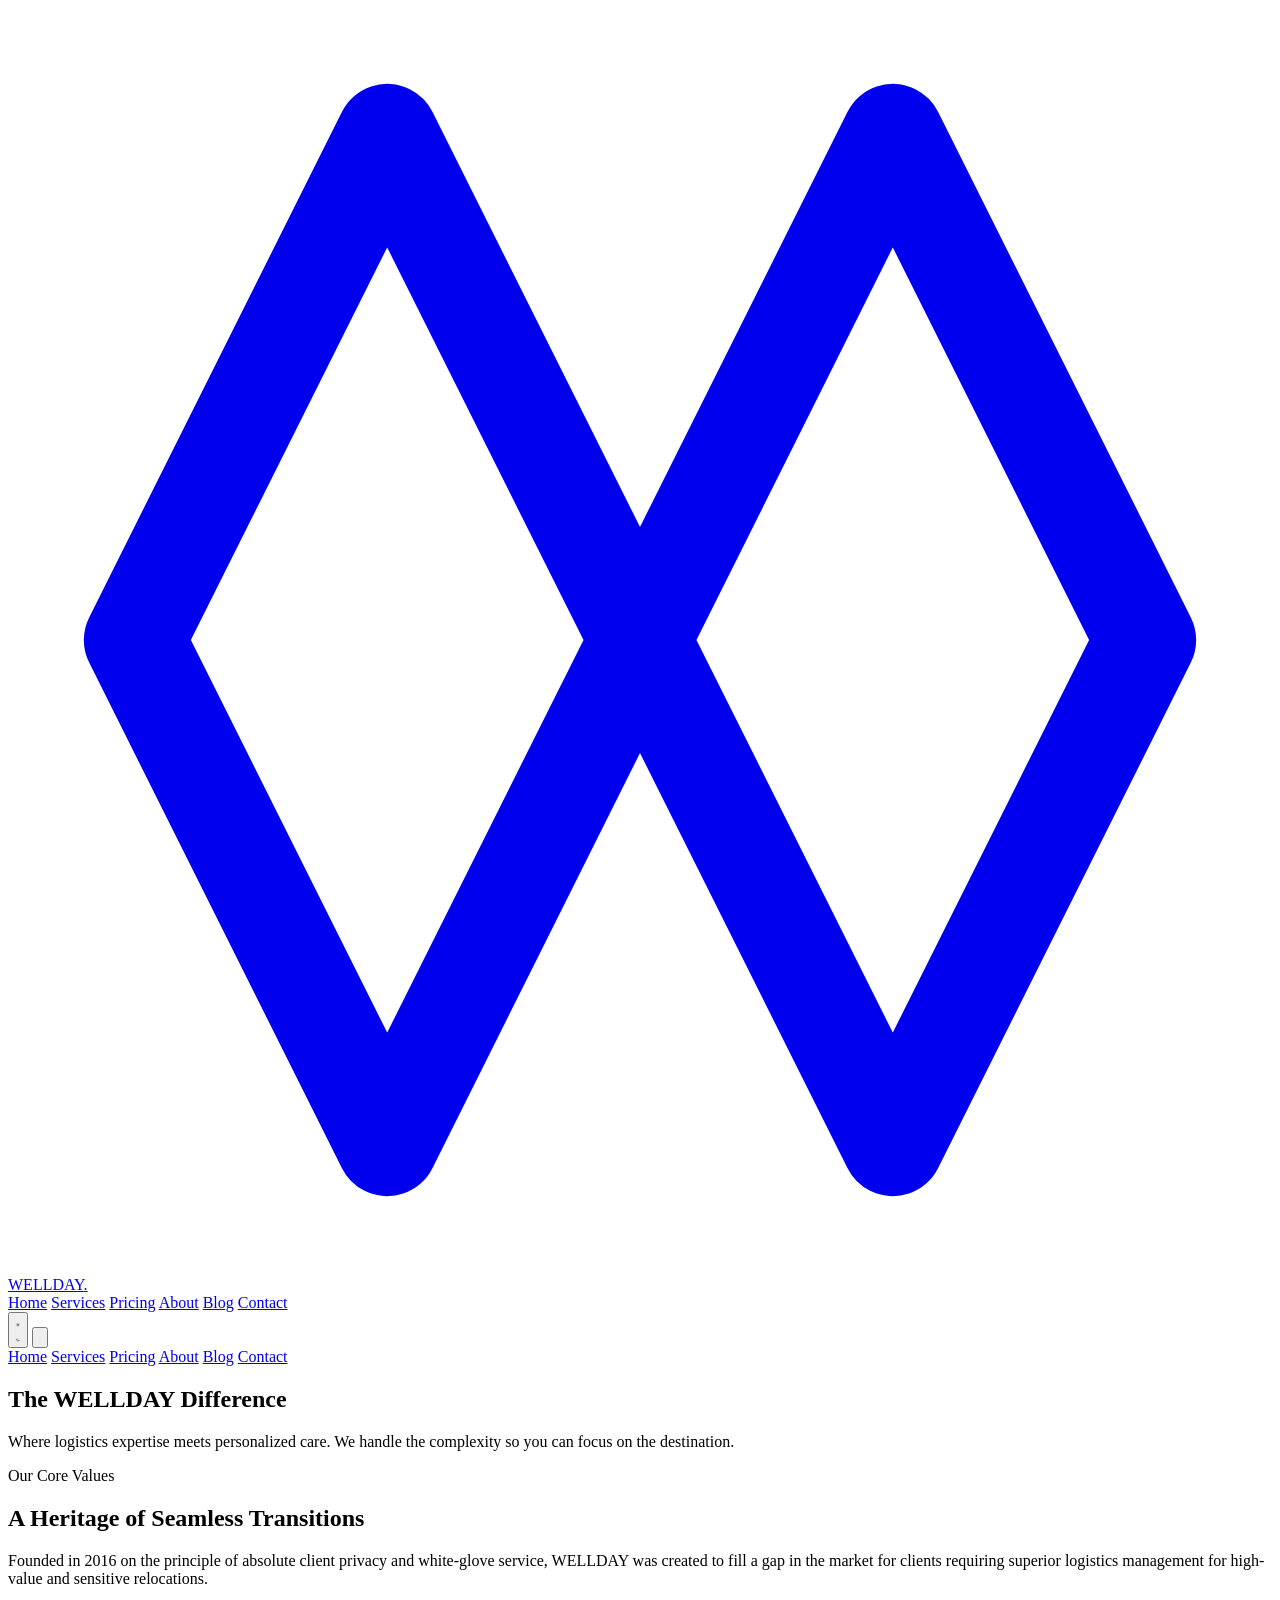
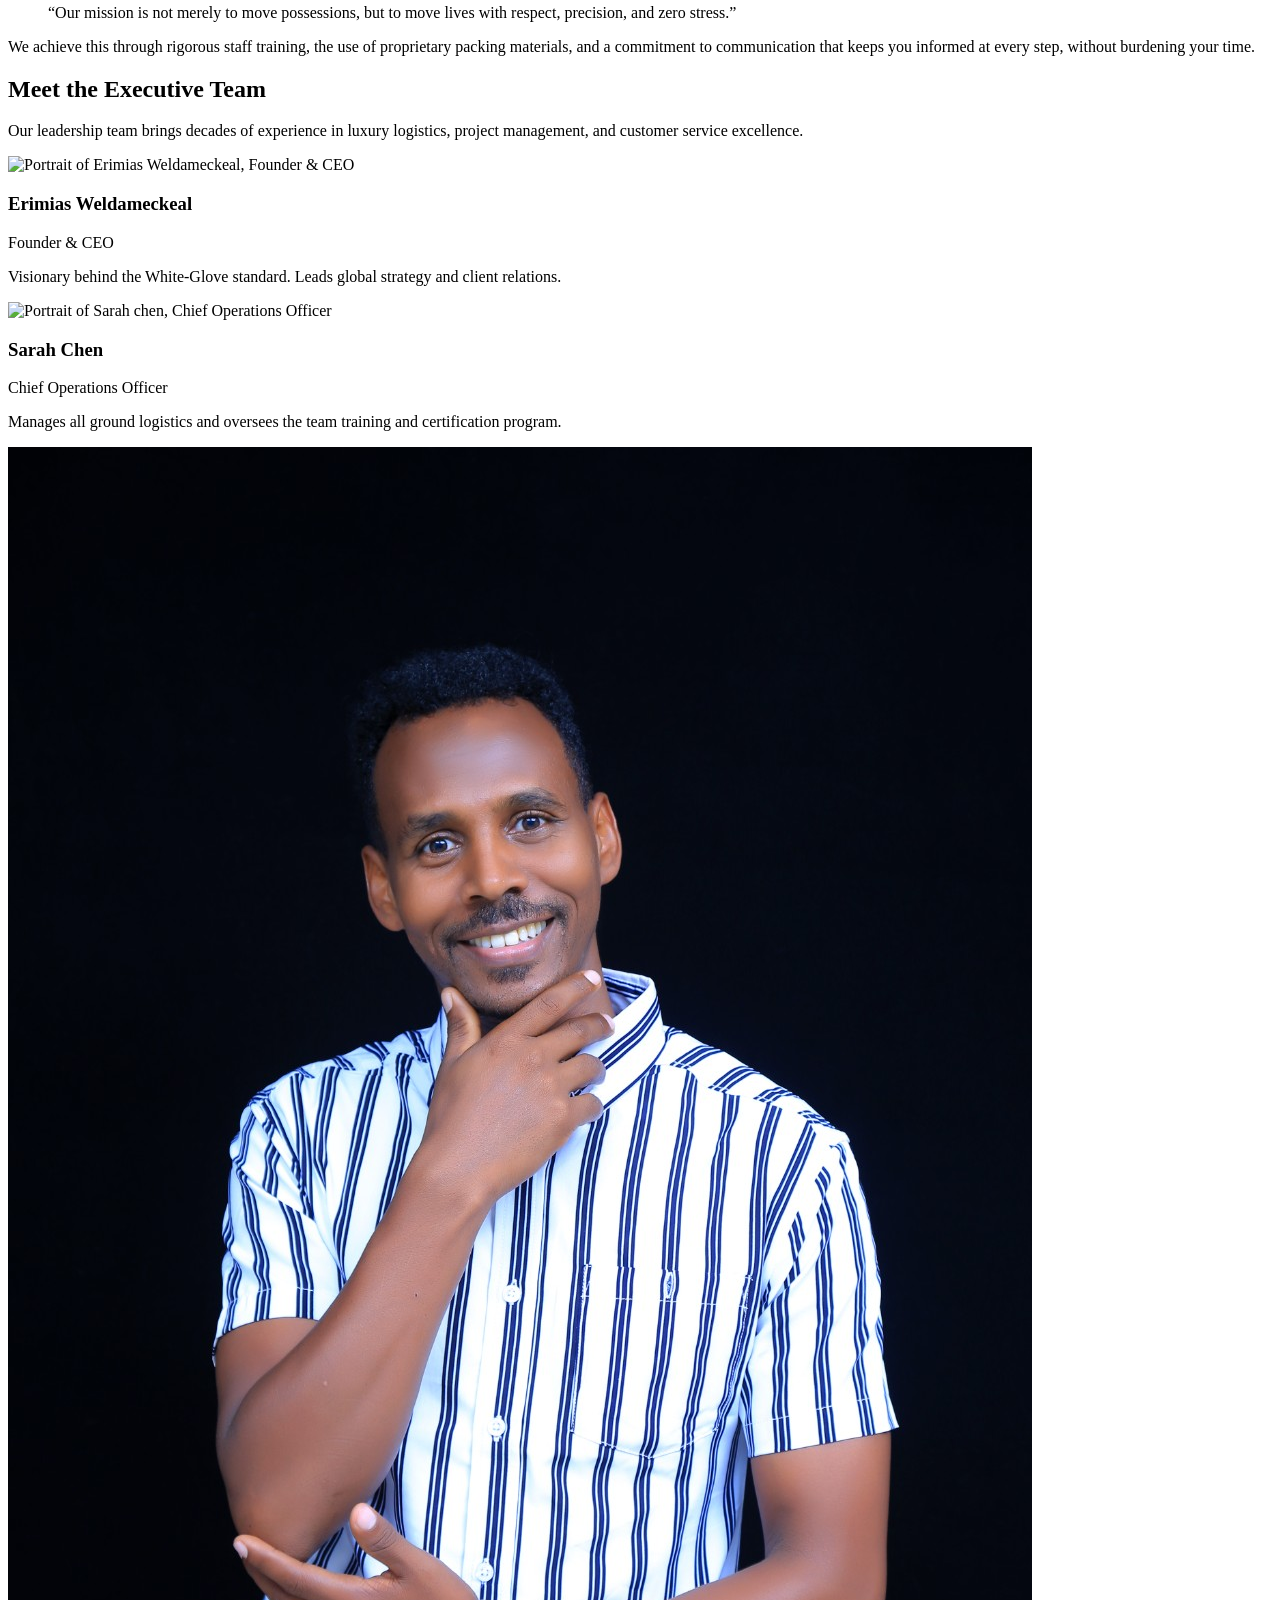
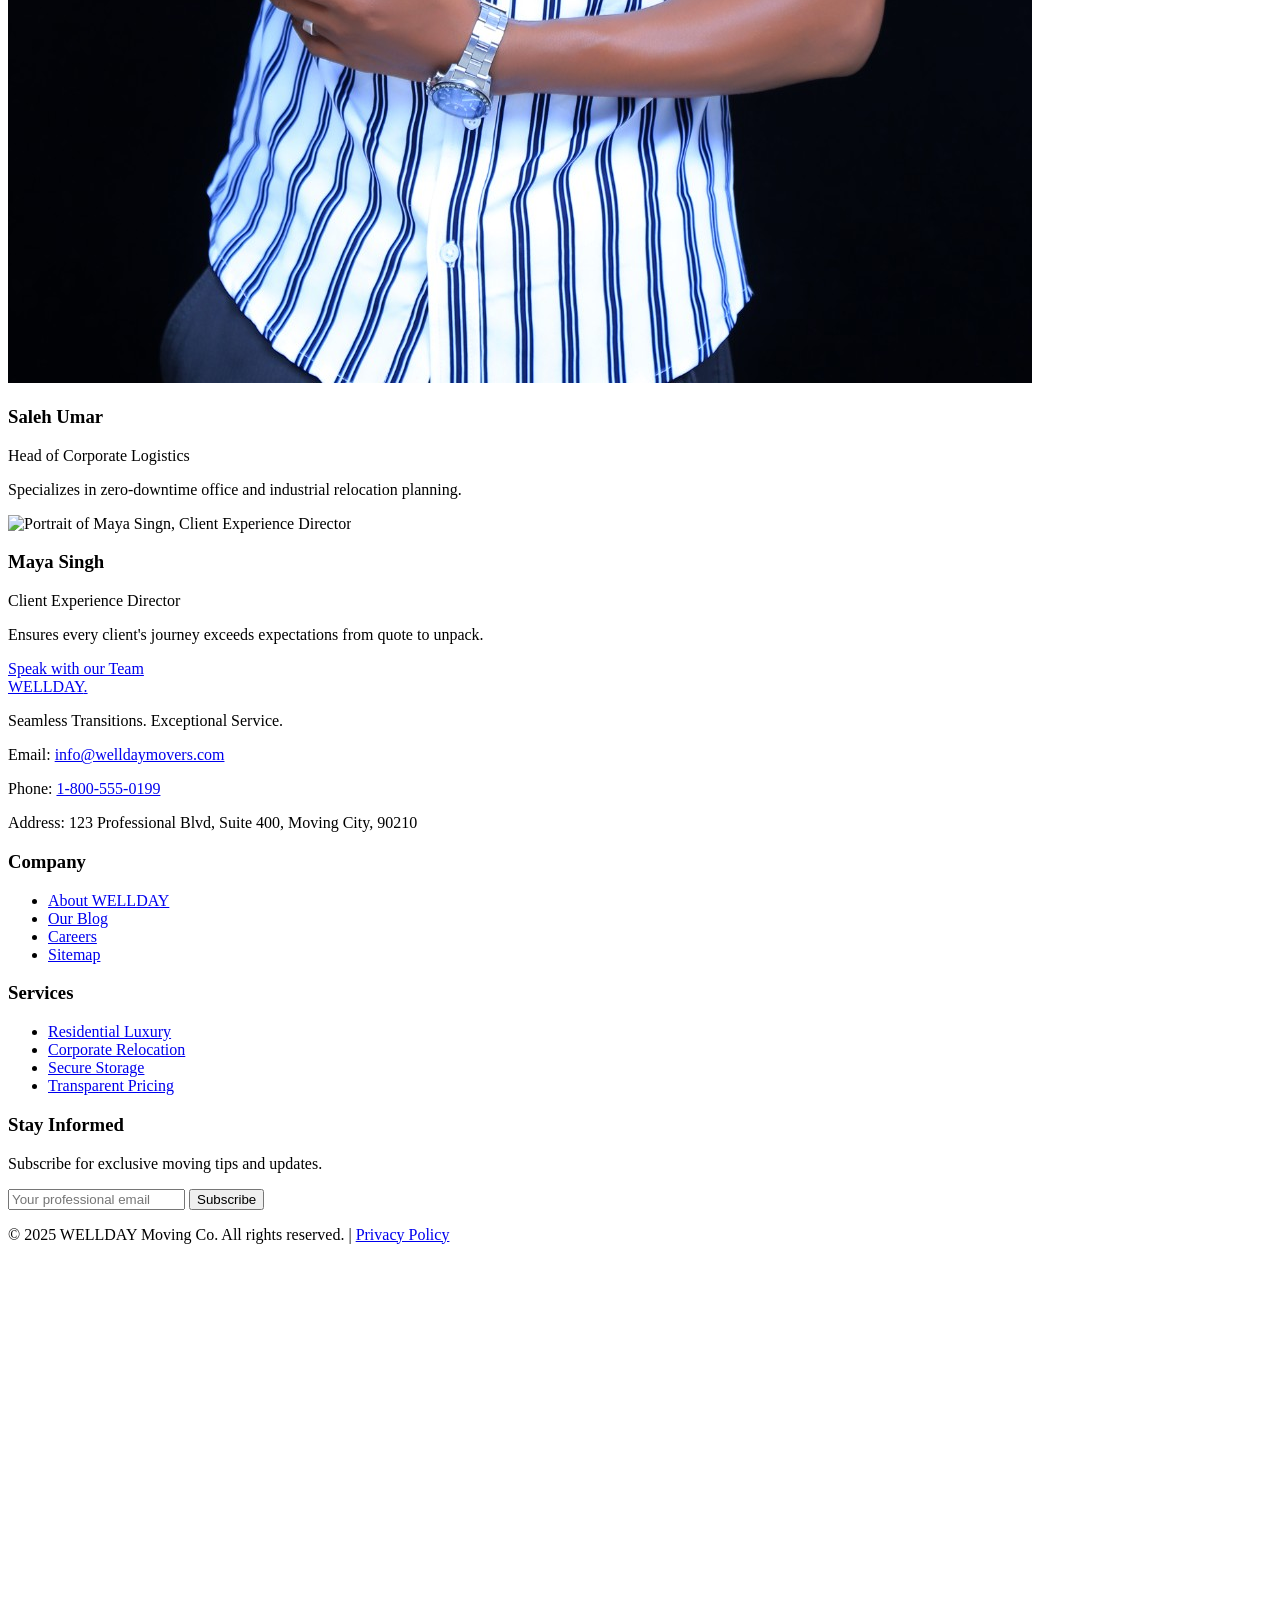
==== about.html @ c853cf21 "Initial commit" ====
<!DOCTYPE html>
<html lang="en" class="scroll-smooth">
<head>
    <meta charset="UTF-8">
    <meta name="viewport" content="width=device-width, initial-scale=1.0">
    <title>About WELLDAY | Our Mission and Heritage in Luxury Moving</title>
    <meta name="description" content="Learn about WELLDAY Moving Co.'s commitment to seamless transitions, our heritage, and meet the leadership team dedicated to your stress-free move.">
    <meta name="keywords" content="about us movers, luxury moving company history, professional moving team, WELLDAY mission">
    
    <script src="https://cdn.tailwindcss.com"></script>
    <script>
        // Tailwind Configuration (Matching index.html setup)
        tailwind.config = {
            darkMode: 'class',
            theme: {
                extend: {
                    colors: {
                        'primary-blue': '#1e3a8a',
                        'accent-gold': '#d97706',
                    }
                }
            }
        }
     </script>
    <link rel="stylesheet" href="assets/styles.css">
</head>
<body class="bg-gray-50 dark:bg-gray-900 transition-colors duration-500">

    <header class="sticky top-0 z-50 shadow-lg bg-white/95 dark:bg-gray-900/95 backdrop-blur-sm transition-all duration-300">
        <div class="max-w-7xl mx-auto px-4 sm:px-6 lg:px-8">
            <div class="flex justify-between items-center h-20">
               <a href="index.html" class="flex-shrink-0 flex items-center space-x-2 text-2xl font-extrabold text-primary-blue dark:text-white transition-colors duration-300 tracking-wider">
    
    <svg class="w-8 h-8 text-accent-gold dark:text-accent-gold" viewBox="0 0 100 100" fill="none" xmlns="http://www.w3.org/2000/svg">
        <path d="M10 50 L30 10 L50 50 L30 90 L10 50 Z M50 50 L70 10 L90 50 L70 90 L50 50 Z" 
              stroke="currentColor" 
              stroke-width="8" 
              stroke-linecap="round" 
              stroke-linejoin="round"/>
    </svg>
    <span>
        WELLDAY<span class="text-accent-gold dark:text-accent-gold">.</span>
    </span>
</a>
                <nav class="hidden md:flex space-x-8">
                    <a href="index.html" class="text-gray-600 dark:text-gray-300 hover:text-primary-blue dark:hover:text-accent-gold text-lg font-medium transition duration-150 ease-in-out">Home</a>
                    <a href="services.html" class="text-gray-600 dark:text-gray-300 hover:text-primary-blue dark:hover:text-accent-gold text-lg font-medium transition duration-150 ease-in-out">Services</a>
                    <a href="pricing.html" class="text-gray-600 dark:text-gray-300 hover:text-primary-blue dark:hover:text-accent-gold text-lg font-medium transition duration-150 ease-in-out">Pricing</a>
                    <a href="about.html" class="text-gray-900 dark:text-gray-100 text-lg font-bold transition duration-150 ease-in-out border-b-2 border-accent-gold pb-1">About</a>
                    <a href="blog.html" class="text-gray-600 dark:text-gray-300 hover:text-primary-blue dark:hover:text-accent-gold text-lg font-medium transition duration-150 ease-in-out">Blog</a>
                    <a href="contact.html" class="px-4 py-2 text-white bg-accent-gold rounded-lg shadow-md hover:bg-opacity-90 transition-all duration-300 text-lg font-medium">Contact</a>
                </nav>
                <div class="flex items-center space-x-4">
                    <button id="theme-toggle" class="p-2 rounded-full hover:bg-gray-100 dark:hover:bg-gray-800 transition duration-300 focus:outline-none">
                        <svg id="sun-icon" class="h-6 w-6 text-yellow-500 dark:hidden" fill="none" viewBox="0 0 24 24" stroke="currentColor"><path stroke-linecap="round" stroke-linejoin="round" stroke-width="2" d="M12 3v1m0 16v1m9-9h-1M4 12H3m15.364 6.364l-.707-.707M6.343 6.343l-.707-.707m12.728 0l-.707.707M6.343 17.657l-.707.707M16 12a4 4 0 11-8 0 4 4 0 018 0z" /></svg>
                        <svg id="moon-icon" class="h-6 w-6 text-gray-400 hidden dark:block" fill="none" viewBox="0 0 24 24" stroke="currentColor"><path stroke-linecap="round" stroke-linejoin="round" stroke-width="2" d="M20.354 15.354A9 9 0 018.646 3.646 9.003 9.003 0 0012 21a9.003 9.003 0 008.354-5.646z" /></svg>
                    </button>
                    <button id="menu-button" class="md:hidden p-2 text-gray-700 dark:text-gray-300 hover:text-primary-blue dark:hover:text-accent-gold focus:outline-none">
                        <svg class="h-6 w-6" fill="none" viewBox="0 0 24 24" stroke="currentColor"><path stroke-linecap="round" stroke-linejoin="round" stroke-width="2" d="M4 6h16M4 12h16M4 18h16" /></svg>
                    </button>
                </div>
            </div>
        </div>
        <div id="mobile-menu" class="hidden md:hidden absolute w-full bg-white dark:bg-gray-800 shadow-lg pb-4 transition-all duration-300">
            <a href="index.html" class="block px-4 py-2 text-base font-medium text-gray-700 dark:text-gray-100 hover:bg-gray-50 dark:hover:bg-gray-700">Home</a>
            <a href="services.html" class="block px-4 py-2 text-base font-medium text-gray-700 dark:text-gray-100 hover:bg-gray-50 dark:hover:bg-gray-700">Services</a>
            <a href="pricing.html" class="block px-4 py-2 text-base font-medium text-gray-700 dark:text-gray-100 hover:bg-gray-50 dark:hover:bg-gray-700">Pricing</a>
            <a href="about.html" class="block px-4 py-2 text-base font-bold text-primary-blue dark:text-accent-gold hover:bg-gray-50 dark:hover:bg-gray-700">About</a>
            <a href="blog.html" class="block px-4 py-2 text-base font-medium text-gray-700 dark:text-gray-100 hover:bg-gray-50 dark:hover:bg-gray-700">Blog</a>
            <a href="contact.html" class="block px-4 py-2 text-base font-medium text-white bg-accent-gold hover:bg-opacity-90 mt-2 mx-4 rounded-md text-center">Contact</a>
        </div>
    </header>

    <main>

        <section class="relative py-24 sm:py-32 overflow-hidden bg-primary-blue dark:bg-gray-800 transition-colors duration-500 fade-in-section">
    <div class="max-w-7xl mx-auto px-4 sm:px-6 lg:px-8 text-center">
        <h1 class="text-5xl sm:text-6xl font-extrabold text-white mb-4">
            The WELLDAY Difference
        </h1>
        <p class="text-xl sm:text-2xl text-gray-300 max-w-4xl mx-auto">
            Where logistics expertise meets personalized care. We handle the complexity so you can focus on the destination.
        </p>
    </div>
</section>

<section class="py-20 sm:py-32 bg-white dark:bg-gray-900 transition-colors duration-500 fade-in-section">
    <div class="max-w-7xl mx-auto px-4 sm:px-6 lg:px-8 grid md:grid-cols-2 gap-12 items-center">
        
        <div>
            <span class="text-sm font-semibold text-accent-gold uppercase tracking-wider">Our Core Values</span>
            <h2 class="mt-2 text-4xl font-extrabold text-gray-900 dark:text-white sm:text-5xl">
                A Heritage of Seamless Transitions
            </h2>
            <p class="mt-4 text-lg text-gray-600 dark:text-gray-300">
                Founded in 2016 on the principle of absolute client privacy and white-glove service, WELLDAY was created to fill a gap in the market for clients requiring superior logistics management for high-value and sensitive relocations.
            </p>
            <blockquote class="mt-8 border-l-4 border-accent-gold pl-6 italic text-xl text-gray-800 dark:text-gray-200">
                “Our mission is not merely to move possessions, but to move lives with respect, precision, and zero stress.”
            </blockquote>
            <p class="mt-6 text-base text-gray-600 dark:text-gray-400">
                We achieve this through rigorous staff training, the use of proprietary packing materials, and a commitment to communication that keeps you informed at every step, without burdening your time.
            </p>
        </div>

        <div class="hidden md:block">
             <div class="aspect-w-16 aspect-h-9 w-full rounded-xl shadow-2xl overflow-hidden">
                
            </div>
        </div>
    </div>
</section>

<section class="py-20 sm:py-32 bg-gray-100 dark:bg-gray-950 transition-colors duration-500 fade-in-section">
    <div class="max-w-7xl mx-auto px-4 sm:px-6 lg:px-8 text-center">
        <h2 class="text-4xl font-extrabold text-gray-900 dark:text-white">
            Meet the Executive Team
        </h2>
        <p class="mt-4 text-xl text-gray-600 dark:text-gray-300 max-w-3xl mx-auto">
            Our leadership team brings decades of experience in luxury logistics, project management, and customer service excellence.
        </p>

        <div class="mt-16 grid grid-cols-1 gap-12 sm:grid-cols-2 lg:grid-cols-4">

            <div class="bg-white dark:bg-gray-800 rounded-xl shadow-lg p-6 transform hover:scale-[1.05] transition duration-300">
                <div class="mx-auto h-32 w-32 rounded-full overflow-hidden bg-gray-200 dark:bg-gray-700">
                    <img 
        src="https://wallpapers.com/images/hd/professional-profile-pictures-1080-x-1080-460wjhrkbwdcp1ig.jpg" 
        alt="Portrait of Erimias Weldameckeal, Founder & CEO" 
        class="object-cover w-full h-full"
    >
                </div>
                <h3 class="mt-6 text-xl font-bold text-gray-900 dark:text-white">Erimias Weldameckeal</h3>
                <p class="text-accent-gold font-semibold">Founder & CEO</p>
                <p class="mt-3 text-sm text-gray-600 dark:text-gray-400">Visionary behind the White-Glove standard. Leads global strategy and client relations.</p>
            </div>

            <div class="bg-white dark:bg-gray-800 rounded-xl shadow-lg p-6 transform hover:scale-[1.05] transition duration-300">
                <div class="mx-auto h-32 w-32 rounded-full overflow-hidden bg-gray-200 dark:bg-gray-700">
                     <img 
        src="https://media.istockphoto.com/id/1135381120/photo/portrait-of-a-young-woman-outdoors-smiling.jpg?s=612x612&w=0&k=20&c=T5dukPD1r-o0BFqeqlIap7xzw07icucetwKaEC2Ms5M=" 
        alt="Portrait of Sarah chen, Chief Operations Officer" 
        class="object-cover w-full h-full"
    >  
                </div>
                <h3 class="mt-6 text-xl font-bold text-gray-900 dark:text-white">Sarah Chen</h3>
                <p class="text-accent-gold font-semibold">Chief Operations Officer</p>
                <p class="mt-3 text-sm text-gray-600 dark:text-gray-400">Manages all ground logistics and oversees the team training and certification program.</p>
            </div>

            <div class="bg-white dark:bg-gray-800 rounded-xl shadow-lg p-6 transform hover:scale-[1.05] transition duration-300">
                <div class="mx-auto h-32 w-32 rounded-full overflow-hidden bg-gray-200 dark:bg-gray-700">
                    <img 
        src="assets/images/Saleh umar.jpg" 
        alt="Portrait of Saleh Umar, Head of Corporate Logistics" 
        class="object-cover w-full h-full"
    >  
                </div>
                <h3 class="mt-6 text-xl font-bold text-gray-900 dark:text-white">Saleh Umar</h3>
                <p class="text-accent-gold font-semibold">Head of Corporate Logistics</p>
                <p class="mt-3 text-sm text-gray-600 dark:text-gray-400">Specializes in zero-downtime office and industrial relocation planning.</p>
            </div>

            <div class="bg-white dark:bg-gray-800 rounded-xl shadow-lg p-6 transform hover:scale-[1.05] transition duration-300">
                <div class="mx-auto h-32 w-32 rounded-full overflow-hidden bg-gray-200 dark:bg-gray-700">
                     <img 
        src="https://st.depositphotos.com/8214686/53566/i/450/depositphotos_535666422-stock-photo-studio-head-shot-of-a.jpg" 
        alt="Portrait of Maya Singn, Client Experience Director" 
        class="object-cover w-full h-full"
    >  
                </div>
                <h3 class="mt-6 text-xl font-bold text-gray-900 dark:text-white">Maya Singh</h3>
                <p class="text-accent-gold font-semibold">Client Experience Director</p>
                <p class="mt-3 text-sm text-gray-600 dark:text-gray-400">Ensures every client's journey exceeds expectations from quote to unpack.</p>
            </div>
        </div>
        
        <div class="mt-16">
            <a href="contact.html" class="inline-flex items-center justify-center px-8 py-3 border border-transparent text-base font-medium rounded-md text-white bg-accent-gold hover:bg-opacity-90 dark:bg-primary-blue dark:hover:bg-primary-blue/90 transition duration-300 shadow-lg">
                Speak with our Team
            </a>
        </div>
    </div>
</section>
        </main>

    <footer class="bg-gray-800 dark:bg-gray-950 transition-colors duration-500 pt-16 pb-8 border-t border-gray-700 dark:border-gray-800">
        <div class="max-w-7xl mx-auto px-4 sm:px-6 lg:px-8">
            <div class="grid grid-cols-2 md:grid-cols-4 gap-8">
                <div>
                    <a href="index.html" class="text-3xl font-extrabold text-white tracking-wider">WELLDAY<span class="text-accent-gold">.</span></a>
                    <p class="mt-4 text-gray-400 text-sm">Seamless Transitions. Exceptional Service.</p>
                    <div class="mt-6 space-y-2 text-sm text-gray-400">
                        <p>Email: <a href="mailto:info@welldaymovers.com" class="hover:text-accent-gold transition">info@welldaymovers.com</a></p>
                        <p>Phone: <a href="tel:+18005550199" class="hover:text-accent-gold transition">1-800-555-0199</a></p>
                        <p>Address: 123 Professional Blvd, Suite 400, Moving City, 90210</p>
                    </div>
                </div>
                <div>
                    <h3 class="text-lg font-semibold text-white mb-4 border-b border-accent-gold/50 pb-1 inline-block">Company</h3>
                    <ul class="space-y-2 text-gray-400">
                        <li><a href="about.html" class="hover:text-accent-gold transition">About WELLDAY</a></li>
                        <li><a href="blog.html" class="hover:text-accent-gold transition">Our Blog</a></li>
                        <li><a href="contact.html" class="hover:text-accent-gold transition">Careers</a></li>
                        <li><a href="sitemap.xml" class="hover:text-accent-gold transition" target="_blank">Sitemap</a></li>
                    </ul>
                </div>
                <div>
                    <h3 class="text-lg font-semibold text-white mb-4 border-b border-accent-gold/50 pb-1 inline-block">Services</h3>
                    <ul class="space-y-2 text-gray-400">
                        <li><a href="services.html#residential" class="hover:text-accent-gold transition">Residential Luxury</a></li>
                        <li><a href="services.html#corporate" class="hover:text-accent-gold transition">Corporate Relocation</a></li>
                        <li><a href="services.html#storage" class="hover:text-accent-gold transition">Secure Storage</a></li>
                        <li><a href="pricing.html" class="hover:text-accent-gold transition">Transparent Pricing</a></li>
                    </ul>
                </div>
                <div>
                    <h3 class="text-lg font-semibold text-white mb-4 border-b border-accent-gold/50 pb-1 inline-block">Stay Informed</h3>
                    <p class="text-gray-400 text-sm mb-4">Subscribe for exclusive moving tips and updates.</p>
                    <form action="#" method="POST" name="subscription" data-netlify="true" class="flex flex-col space-y-3">
    
    <input type="hidden" name="form-name" value="subscription" /> 
    
    <input 
        type="email" 
        name="email" placeholder="Your professional email" 
        class="p-3 rounded-lg border border-gray-600 bg-gray-700 text-white focus:ring-accent-gold focus:border-accent-gold"
        required 
    >
    <button type="submit" class="p-3 bg-accent-gold text-white font-semibold rounded-lg hover:bg-opacity-90 transition">
        Subscribe
    </button>
</form>
                </div>
            </div>
            <div class="mt-16 border-t border-gray-700/50 pt-8 flex flex-col md:flex-row justify-between items-center">
                <p class="text-sm text-gray-400 order-2 md:order-1">
                    &copy; 2025 WELLDAY Moving Co. All rights reserved. | <a href="#" class="hover:text-accent-gold transition">Privacy Policy</a>
                </p>
                <div class="flex space-x-4 mb-4 md:mb-0 order-1 md:order-2 text-gray-400">
                    <svg class="w-6 h-6 hover:text-accent-gold transition" fill="currentColor" viewBox="0 0 24 24"></svg>
                    <svg class="w-6 h-6 hover:text-accent-gold transition" fill="currentColor" viewBox="0 0 24 24"></svg>
                    <svg class="w-6 h-6 hover:text-accent-gold transition" fill="currentColor" viewBox="0 0 24 24"></svg>
                </div>
            </div>
        </div>
    </footer>
    
    <script src="assets/scripts.js" defer></script>
</body>
</html>
---- assets/styles.css ----
/* assets/styles.css */

/* ---------------------------------------------
   1. Subtle Background Animation (The "Sliding Background" effect)
   --------------------------------------------- */

/* Define the keyframes for the subtle right-to-left background movement */
@keyframes slideBackground {
    0% {
        background-position: 0% 0%; /* Start position */
    }
    100% {
        background-position: 100% 100%; /* End position */
    }
}

/* Apply the animation to a dedicated class for the hero section */
.dynamic-background {
    /* Set a subtle, professional background image (use a placeholder initially) */
    background-image: url('./images/background-texture.jpg'); 
    background-size: 200% 200%; /* Make the background large so it can slide */
    animation: slideBackground 60s linear infinite alternate; /* Slow, professional movement */
}

/* ---------------------------------------------
   2. Custom Scrollbar (Professional Polish)
   --------------------------------------------- */
/* Optional: For a more customized, professional look */

/* Webkit (Chrome, Safari) */
::-webkit-scrollbar {
    width: 8px;
}
::-webkit-scrollbar-thumb {
    background: #ccc; /* Light theme thumb */
    border-radius: 4px;
}
.dark ::-webkit-scrollbar-thumb {
    background: #4b5563; /* Dark theme thumb */
}
::-webkit-scrollbar-track {
    background: transparent;
}


/* =======================================================
   assets/styles.css: WELLDAY Moving Co. Custom Styles
   ======================================================= */

/* 1. Global Utilities */
/* Ensures smooth scrolling behavior when clicking anchor links */
html {
    scroll-behavior: smooth;
}

/* 2. Custom Font Definition (Optional: Use if you decide to self-host a font) */
/*
@font-face {
    font-family: 'Inter';
    src: url('fonts/Inter-Regular.woff2') format('woff2');
    font-weight: 400;
    font-style: normal;
}
body {
    font-family: 'Inter', sans-serif;
}
*/

/* 3. Dynamic Background for Hero Sections (Example of a specific style not easily done in Tailwind) */
/* Applies a subtle texture or gradient overlay to hero sections for depth */
.dynamic-background {
    position: relative;
    overflow: hidden;
}

.dynamic-background::before {
    content: '';
    position: absolute;
    top: 0;
    left: 0;
    right: 0;
    bottom: 0;
    /* Subtle geometric pattern effect (can be replaced with an image URL) */
    background: radial-gradient(circle at center, rgba(255, 255, 255, 0.05) 1px, transparent 1px);
    background-size: 80px 80px;
    opacity: 0.1;
    z-index: 0;
}

/* 4. Scroll Animation Base Classes */
.fade-in-section {
    opacity: 0;
    transform: translateY(20px); /* Starts slightly below its final position */
    transition: all 0.8s ease-out;
}

/* Class applied when the element is visible */
.fade-in-section.is-visible {
    opacity: 1;
    transform: translateY(0);
}
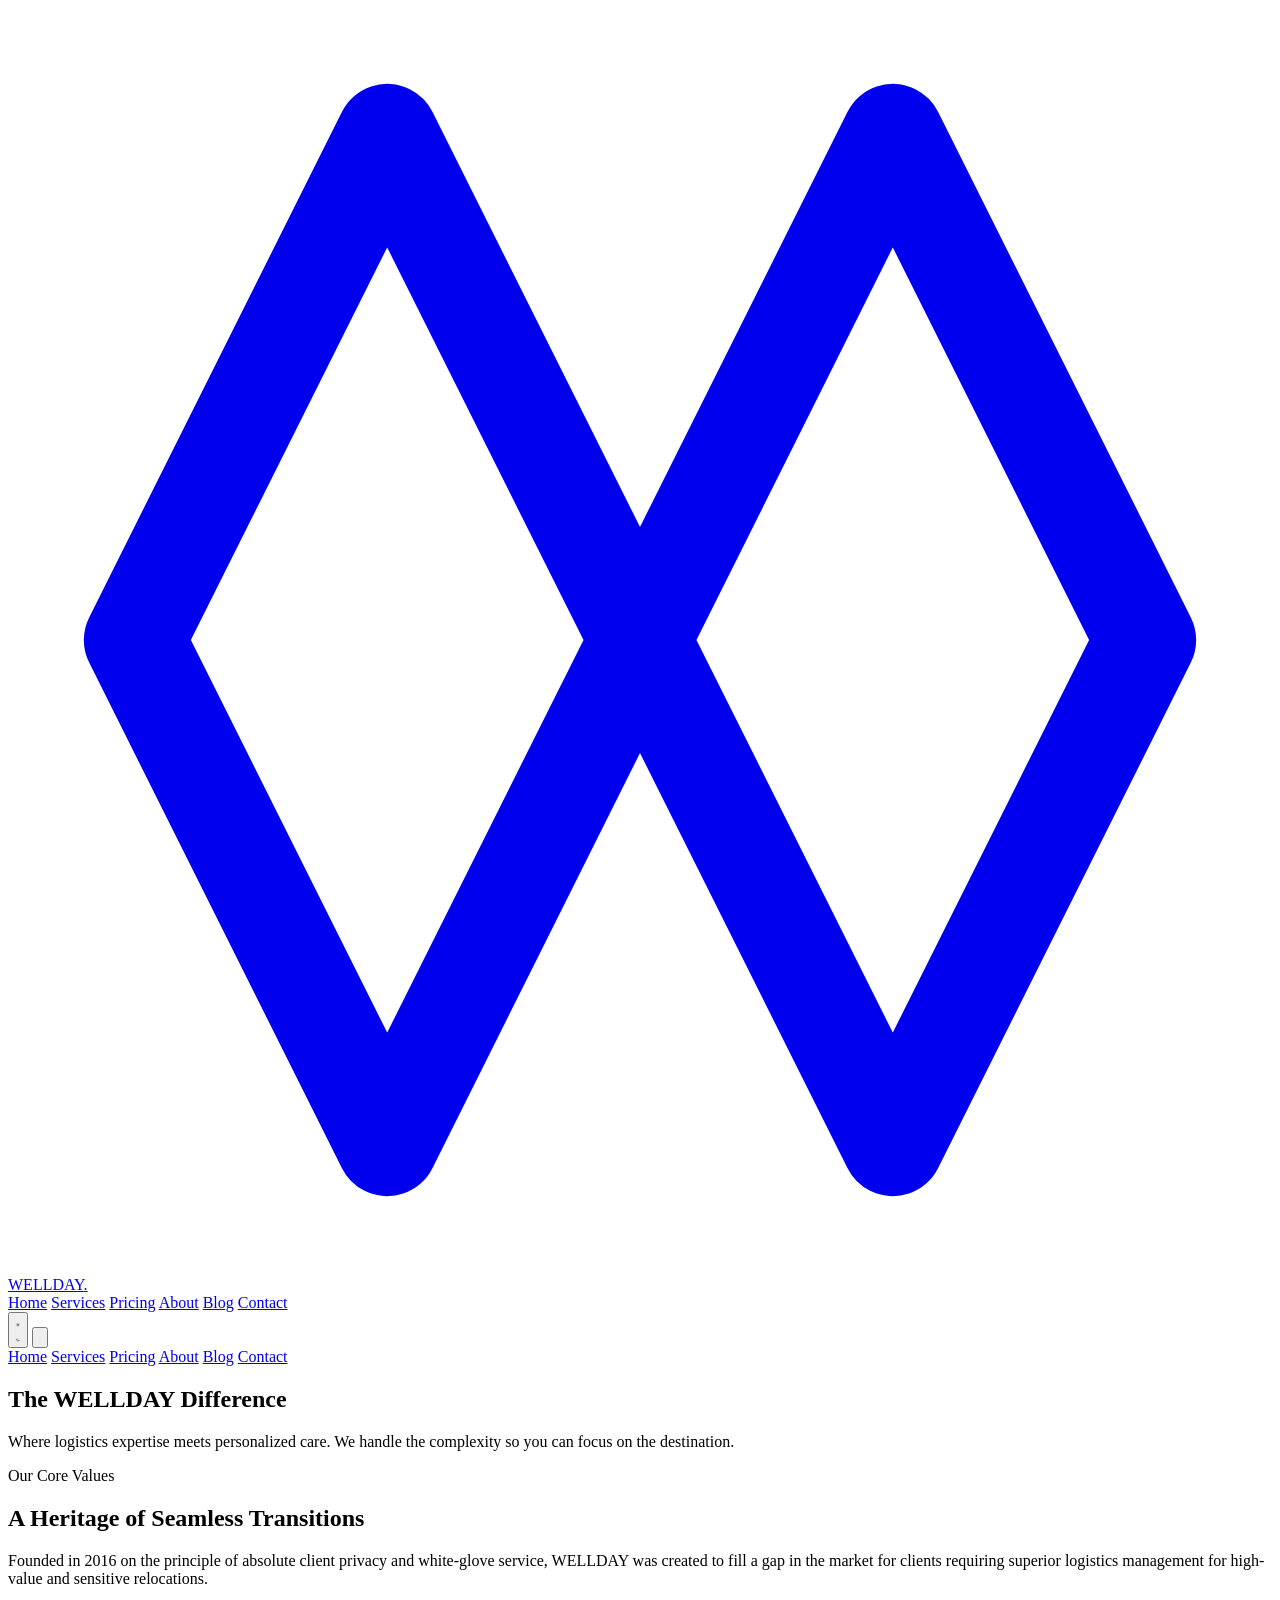
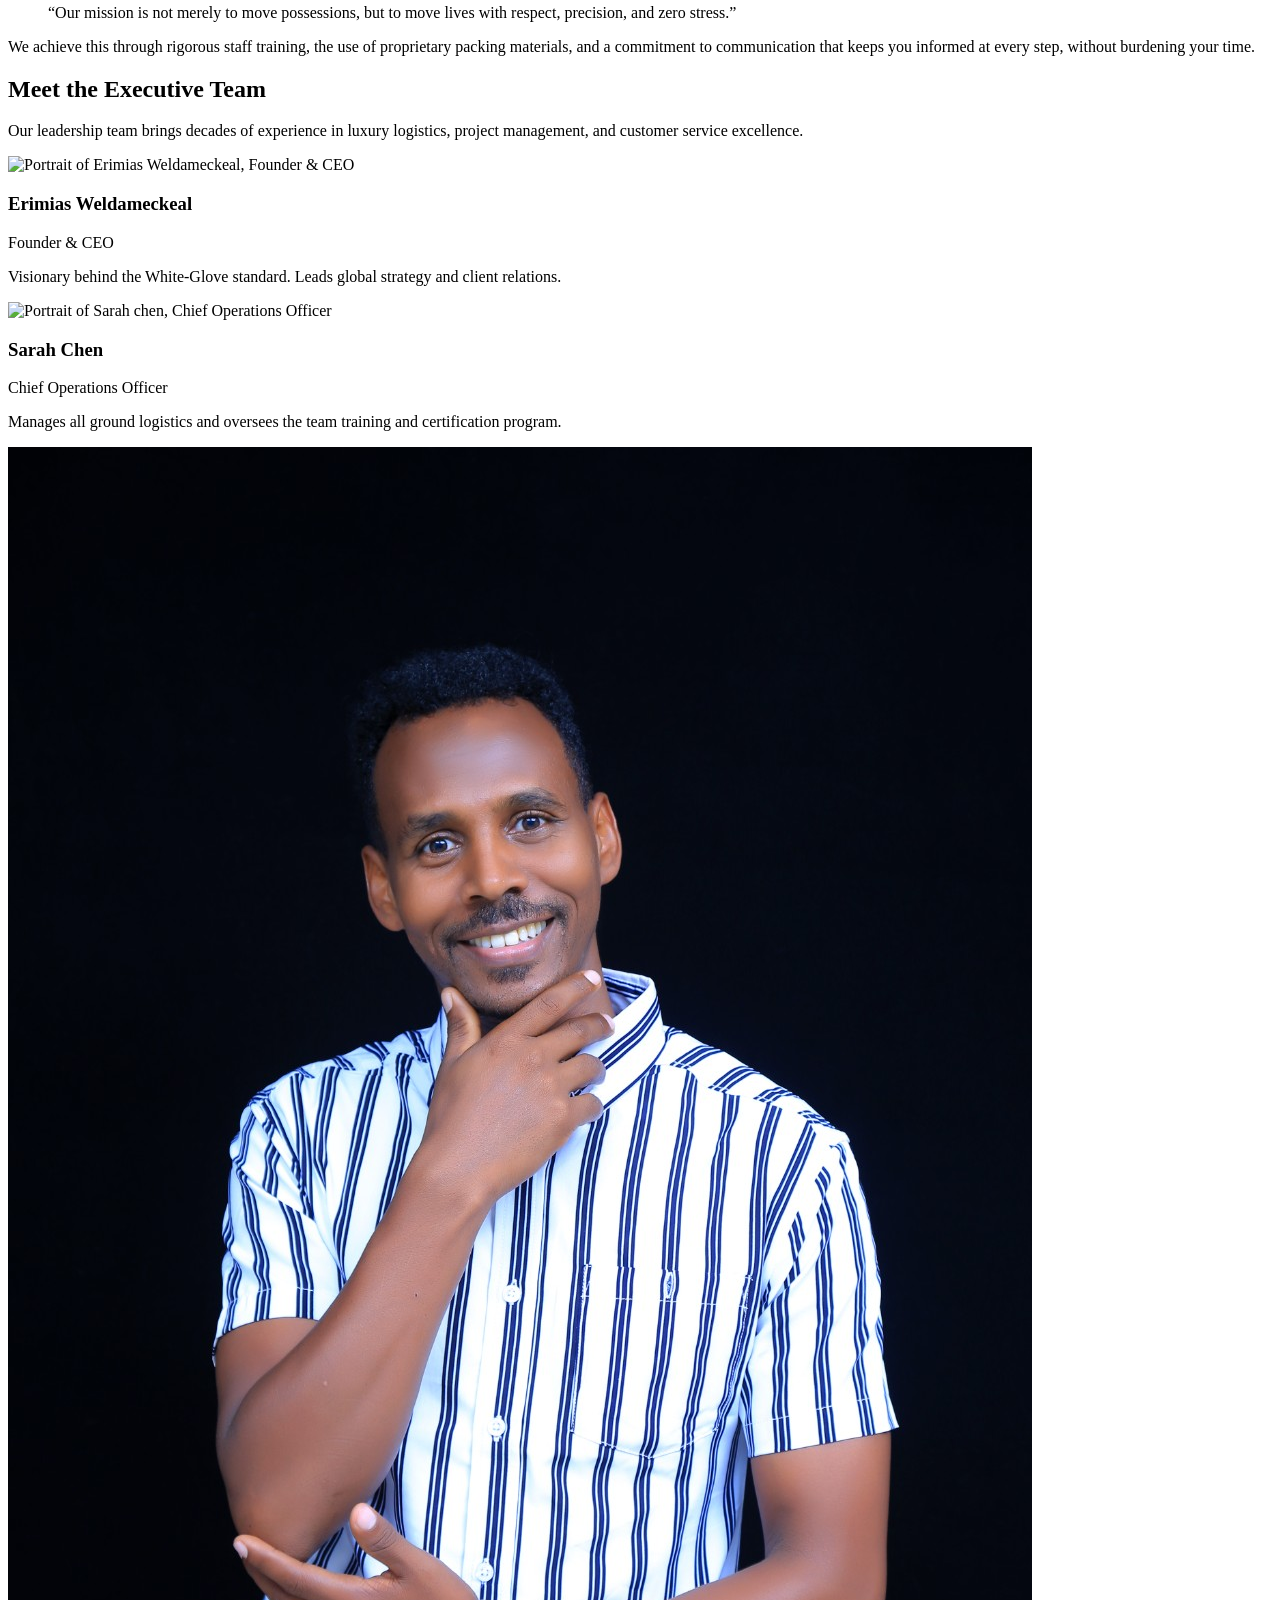
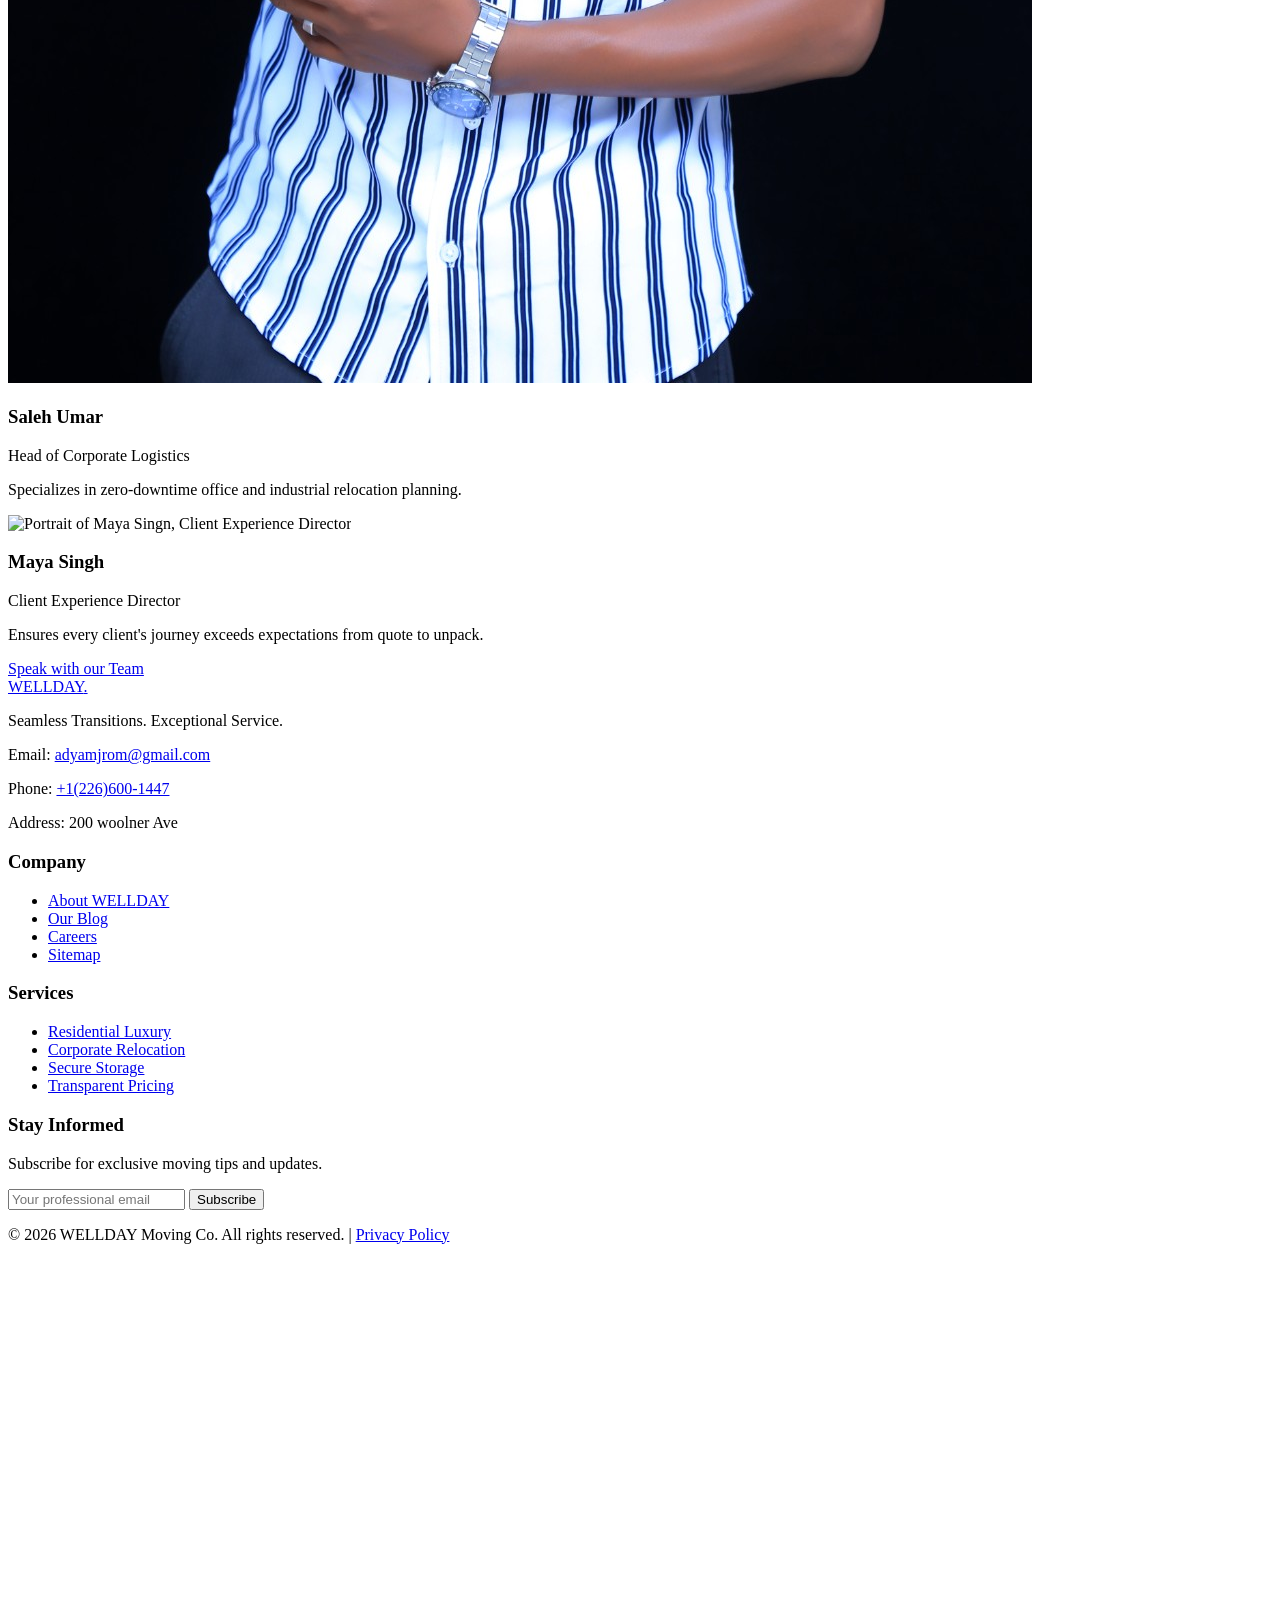
==== commit da1bcc2a: "Initial commit for Wellday Moving" ====
--- a/about.html
+++ b/about.html
@@ -184,40 +184,46 @@
 </section>
         </main>
 
-    <footer class="bg-gray-800 dark:bg-gray-950 transition-colors duration-500 pt-16 pb-8 border-t border-gray-700 dark:border-gray-800">
-        <div class="max-w-7xl mx-auto px-4 sm:px-6 lg:px-8">
-            <div class="grid grid-cols-2 md:grid-cols-4 gap-8">
-                <div>
-                    <a href="index.html" class="text-3xl font-extrabold text-white tracking-wider">WELLDAY<span class="text-accent-gold">.</span></a>
-                    <p class="mt-4 text-gray-400 text-sm">Seamless Transitions. Exceptional Service.</p>
-                    <div class="mt-6 space-y-2 text-sm text-gray-400">
-                        <p>Email: <a href="mailto:info@welldaymovers.com" class="hover:text-accent-gold transition">info@welldaymovers.com</a></p>
-                        <p>Phone: <a href="tel:+18005550199" class="hover:text-accent-gold transition">1-800-555-0199</a></p>
-                        <p>Address: 123 Professional Blvd, Suite 400, Moving City, 90210</p>
-                    </div>
-                </div>
-                <div>
-                    <h3 class="text-lg font-semibold text-white mb-4 border-b border-accent-gold/50 pb-1 inline-block">Company</h3>
-                    <ul class="space-y-2 text-gray-400">
-                        <li><a href="about.html" class="hover:text-accent-gold transition">About WELLDAY</a></li>
-                        <li><a href="blog.html" class="hover:text-accent-gold transition">Our Blog</a></li>
-                        <li><a href="contact.html" class="hover:text-accent-gold transition">Careers</a></li>
-                        <li><a href="sitemap.xml" class="hover:text-accent-gold transition" target="_blank">Sitemap</a></li>
-                    </ul>
-                </div>
-                <div>
-                    <h3 class="text-lg font-semibold text-white mb-4 border-b border-accent-gold/50 pb-1 inline-block">Services</h3>
-                    <ul class="space-y-2 text-gray-400">
-                        <li><a href="services.html#residential" class="hover:text-accent-gold transition">Residential Luxury</a></li>
-                        <li><a href="services.html#corporate" class="hover:text-accent-gold transition">Corporate Relocation</a></li>
-                        <li><a href="services.html#storage" class="hover:text-accent-gold transition">Secure Storage</a></li>
-                        <li><a href="pricing.html" class="hover:text-accent-gold transition">Transparent Pricing</a></li>
-                    </ul>
-                </div>
-                <div>
-                    <h3 class="text-lg font-semibold text-white mb-4 border-b border-accent-gold/50 pb-1 inline-block">Stay Informed</h3>
-                    <p class="text-gray-400 text-sm mb-4">Subscribe for exclusive moving tips and updates.</p>
-                    <form action="#" method="POST" name="subscription" data-netlify="true" class="flex flex-col space-y-3">
+<footer class="bg-gray-800 dark:bg-gray-950 transition-colors duration-500 pt-16 pb-8 border-t border-gray-700 dark:border-gray-800">
+    <div class="max-w-7xl mx-auto px-4 sm:px-6 lg:px-8">
+        <div class="grid grid-cols-2 md:grid-cols-4 gap-8">
+            
+            <div>
+                <a href="index.html" class="text-3xl font-extrabold text-white tracking-wider">
+                    WELLDAY<span class="text-accent-gold">.</span>
+                </a>
+                <p class="mt-4 text-gray-400 text-sm">Seamless Transitions. Exceptional Service.</p>
+                <div class="mt-6 space-y-2 text-sm text-gray-400">
+                    <p>Email: <a href="adyamjrom@gmail.com" class="hover:text-accent-gold transition">adyamjrom@gmail.com</a></p>
+                    <p>Phone: <a href="tel:+1(226)600-1447" class="hover:text-accent-gold transition">+1(226)600-1447</a></p>
+                    <p>Address: 200 woolner Ave</p>
+                </div>
+            </div>
+
+            <div>
+                <h3 class="text-lg font-semibold text-white mb-4 border-b border-accent-gold/50 pb-1 inline-block">Company</h3>
+                <ul class="space-y-2 text-gray-400">
+                    <li><a href="about.html" class="hover:text-accent-gold transition">About WELLDAY</a></li>
+                    <li><a href="blog.html" class="hover:text-accent-gold transition">Our Blog</a></li>
+                    <li><a href="contact.html" class="hover:text-accent-gold transition">Careers</a></li>
+                    <li><a href="sitemap.xml" class="hover:text-accent-gold transition" target="_blank">Sitemap</a></li>
+                </ul>
+            </div>
+
+            <div>
+                <h3 class="text-lg font-semibold text-white mb-4 border-b border-accent-gold/50 pb-1 inline-block">Services</h3>
+                <ul class="space-y-2 text-gray-400">
+                    <li><a href="services.html#residential" class="hover:text-accent-gold transition">Residential Luxury</a></li>
+                    <li><a href="services.html#corporate" class="hover:text-accent-gold transition">Corporate Relocation</a></li>
+                    <li><a href="services.html#storage" class="hover:text-accent-gold transition">Secure Storage</a></li>
+                    <li><a href="pricing.html" class="hover:text-accent-gold transition">Transparent Pricing</a></li>
+                </ul>
+            </div>
+            
+            <div>
+                <h3 class="text-lg font-semibold text-white mb-4 border-b border-accent-gold/50 pb-1 inline-block">Stay Informed</h3>
+                <p class="text-gray-400 text-sm mb-4">Subscribe for exclusive moving tips and updates.</p>
+                <form action="#" method="POST" name="subscription" data-netlify="true" class="flex flex-col space-y-3">
     
     <input type="hidden" name="form-name" value="subscription" /> 
     
@@ -231,20 +237,21 @@
         Subscribe
     </button>
 </form>
-                </div>
-            </div>
-            <div class="mt-16 border-t border-gray-700/50 pt-8 flex flex-col md:flex-row justify-between items-center">
-                <p class="text-sm text-gray-400 order-2 md:order-1">
-                    &copy; 2025 WELLDAY Moving Co. All rights reserved. | <a href="#" class="hover:text-accent-gold transition">Privacy Policy</a>
-                </p>
-                <div class="flex space-x-4 mb-4 md:mb-0 order-1 md:order-2 text-gray-400">
-                    <svg class="w-6 h-6 hover:text-accent-gold transition" fill="currentColor" viewBox="0 0 24 24"></svg>
-                    <svg class="w-6 h-6 hover:text-accent-gold transition" fill="currentColor" viewBox="0 0 24 24"></svg>
-                    <svg class="w-6 h-6 hover:text-accent-gold transition" fill="currentColor" viewBox="0 0 24 24"></svg>
-                </div>
-            </div>
-        </div>
-    </footer>
+            </div>
+        </div>
+
+        <div class="mt-16 border-t border-gray-700/50 pt-8 flex flex-col md:flex-row justify-between items-center">
+            <p class="text-sm text-gray-400 order-2 md:order-1">
+                &copy; 2026 WELLDAY Moving Co. All rights reserved. | <a href="#" class="hover:text-accent-gold transition">Privacy Policy</a>
+            </p>
+            <div class="flex space-x-4 mb-4 md:mb-0 order-1 md:order-2 text-gray-400">
+                <svg class="w-6 h-6 hover:text-accent-gold transition" fill="currentColor" viewBox="0 0 24 24"></svg>
+                <svg class="w-6 h-6 hover:text-accent-gold transition" fill="currentColor" viewBox="0 0 24 24"></svg>
+                <svg class="w-6 h-6 hover:text-accent-gold transition" fill="currentColor" viewBox="0 0 24 24"></svg>
+            </div>
+        </div>
+    </div>
+</footer>
     
     <script src="assets/scripts.js" defer></script>
 </body>
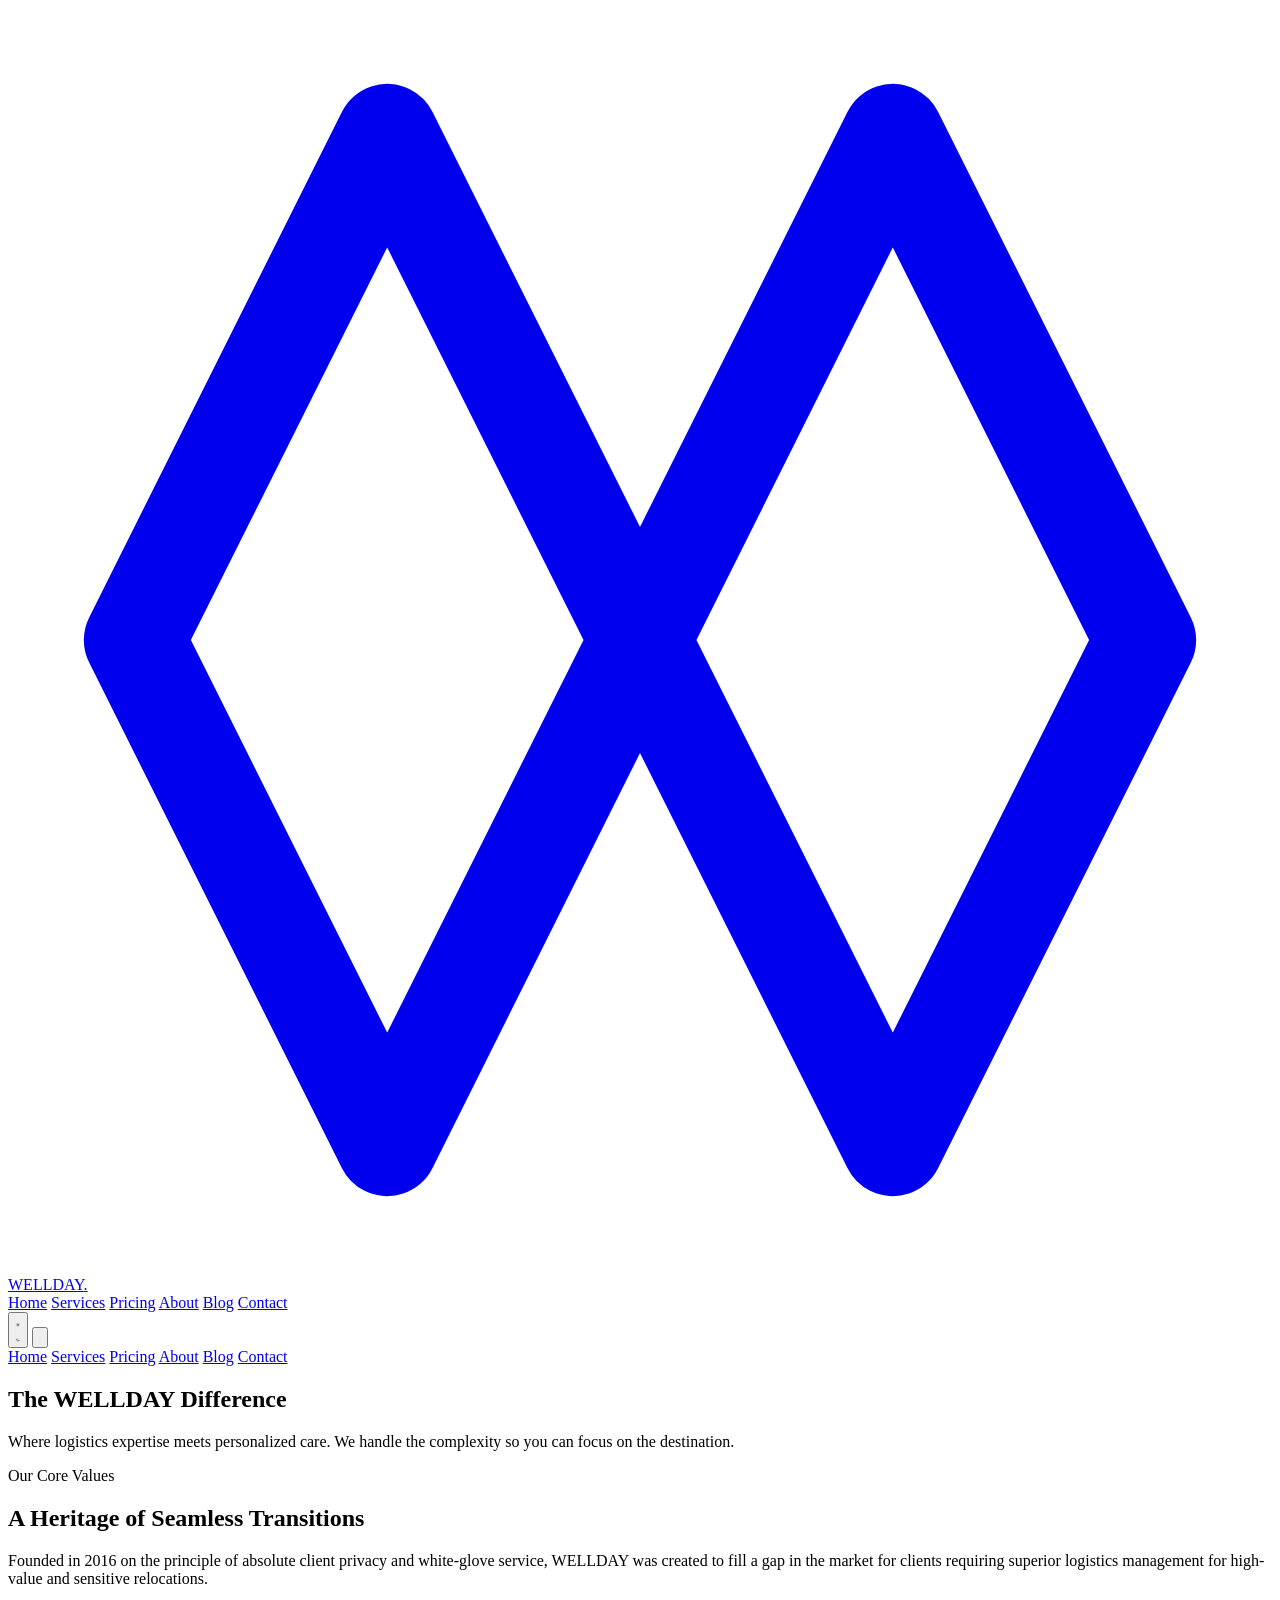
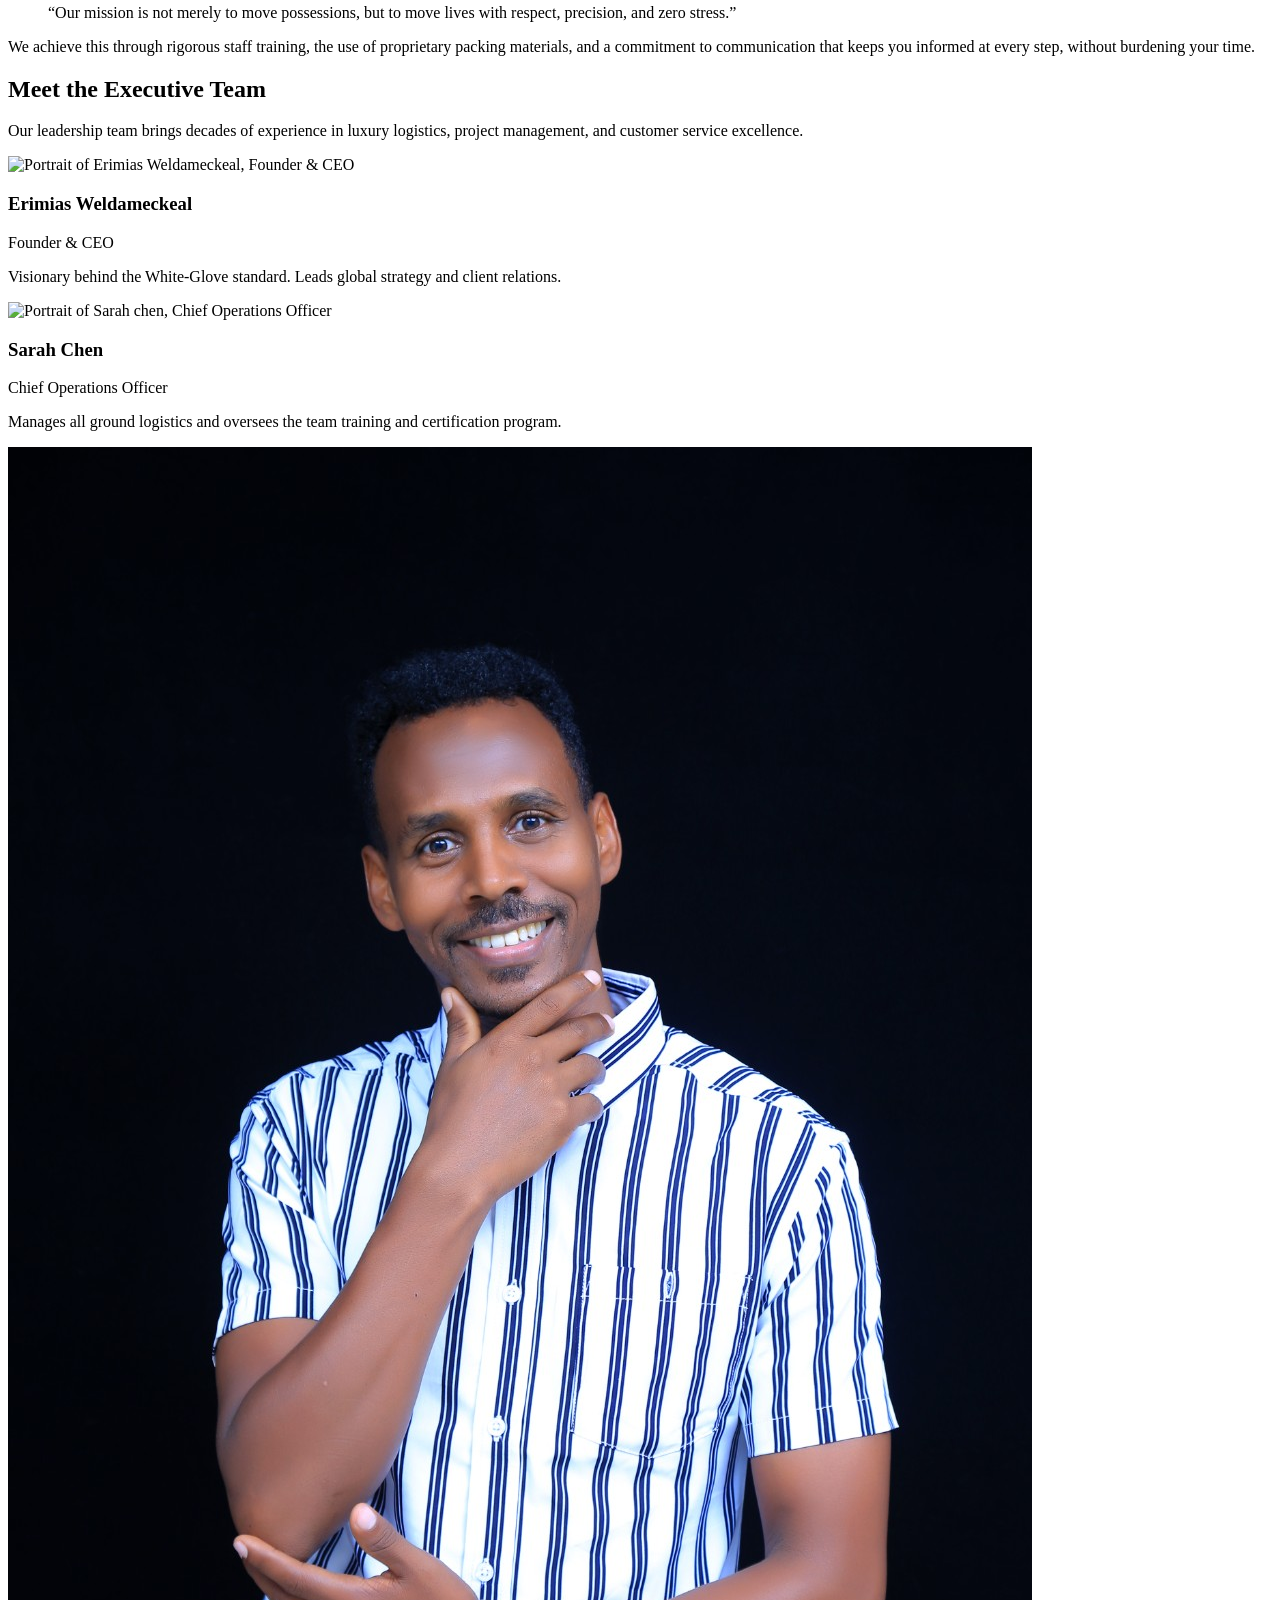
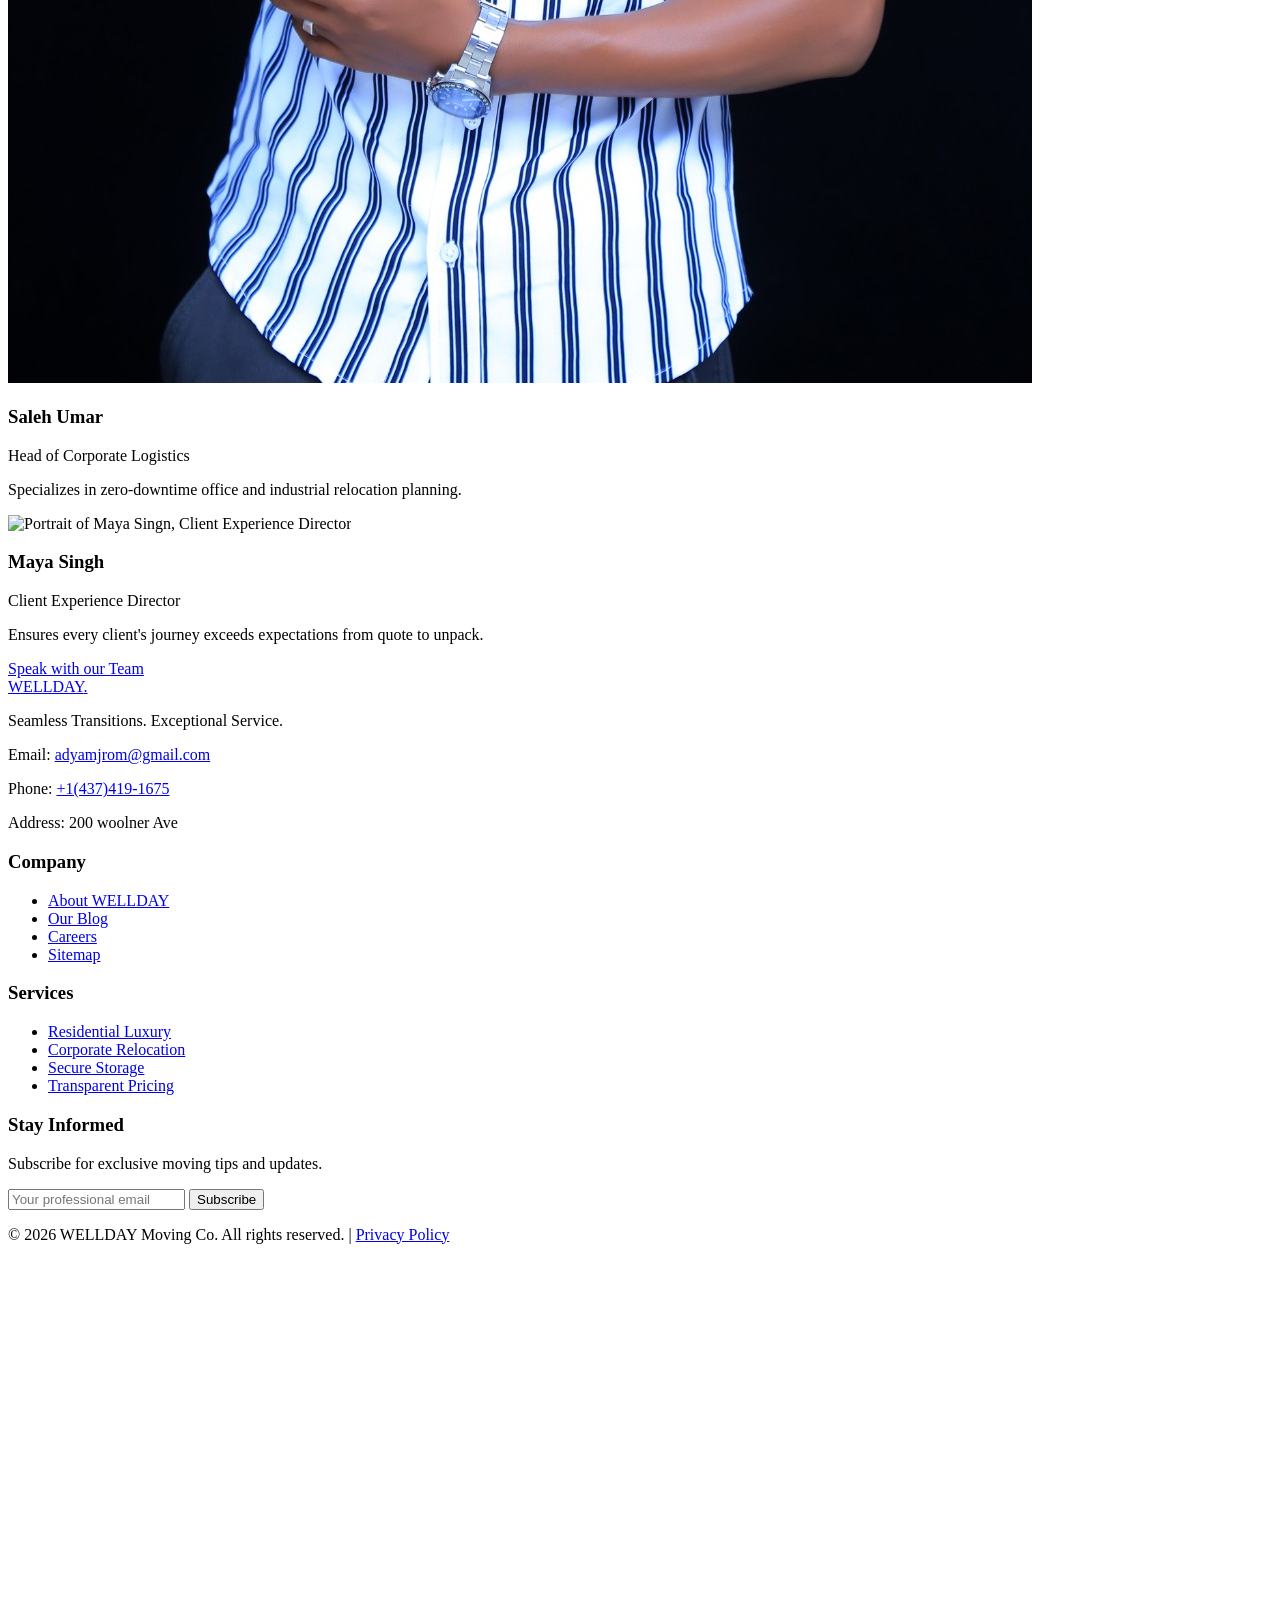
==== commit 3092d831: "New changes" ====
--- a/about.html
+++ b/about.html
@@ -195,7 +195,7 @@
                 <p class="mt-4 text-gray-400 text-sm">Seamless Transitions. Exceptional Service.</p>
                 <div class="mt-6 space-y-2 text-sm text-gray-400">
                     <p>Email: <a href="adyamjrom@gmail.com" class="hover:text-accent-gold transition">adyamjrom@gmail.com</a></p>
-                    <p>Phone: <a href="tel:+1(226)600-1447" class="hover:text-accent-gold transition">+1(226)600-1447</a></p>
+                    <p>Phone: <a href="tel:+1(437)419-1675" class="hover:text-accent-gold transition">+1(437)419-1675</a></p>
                     <p>Address: 200 woolner Ave</p>
                 </div>
             </div>
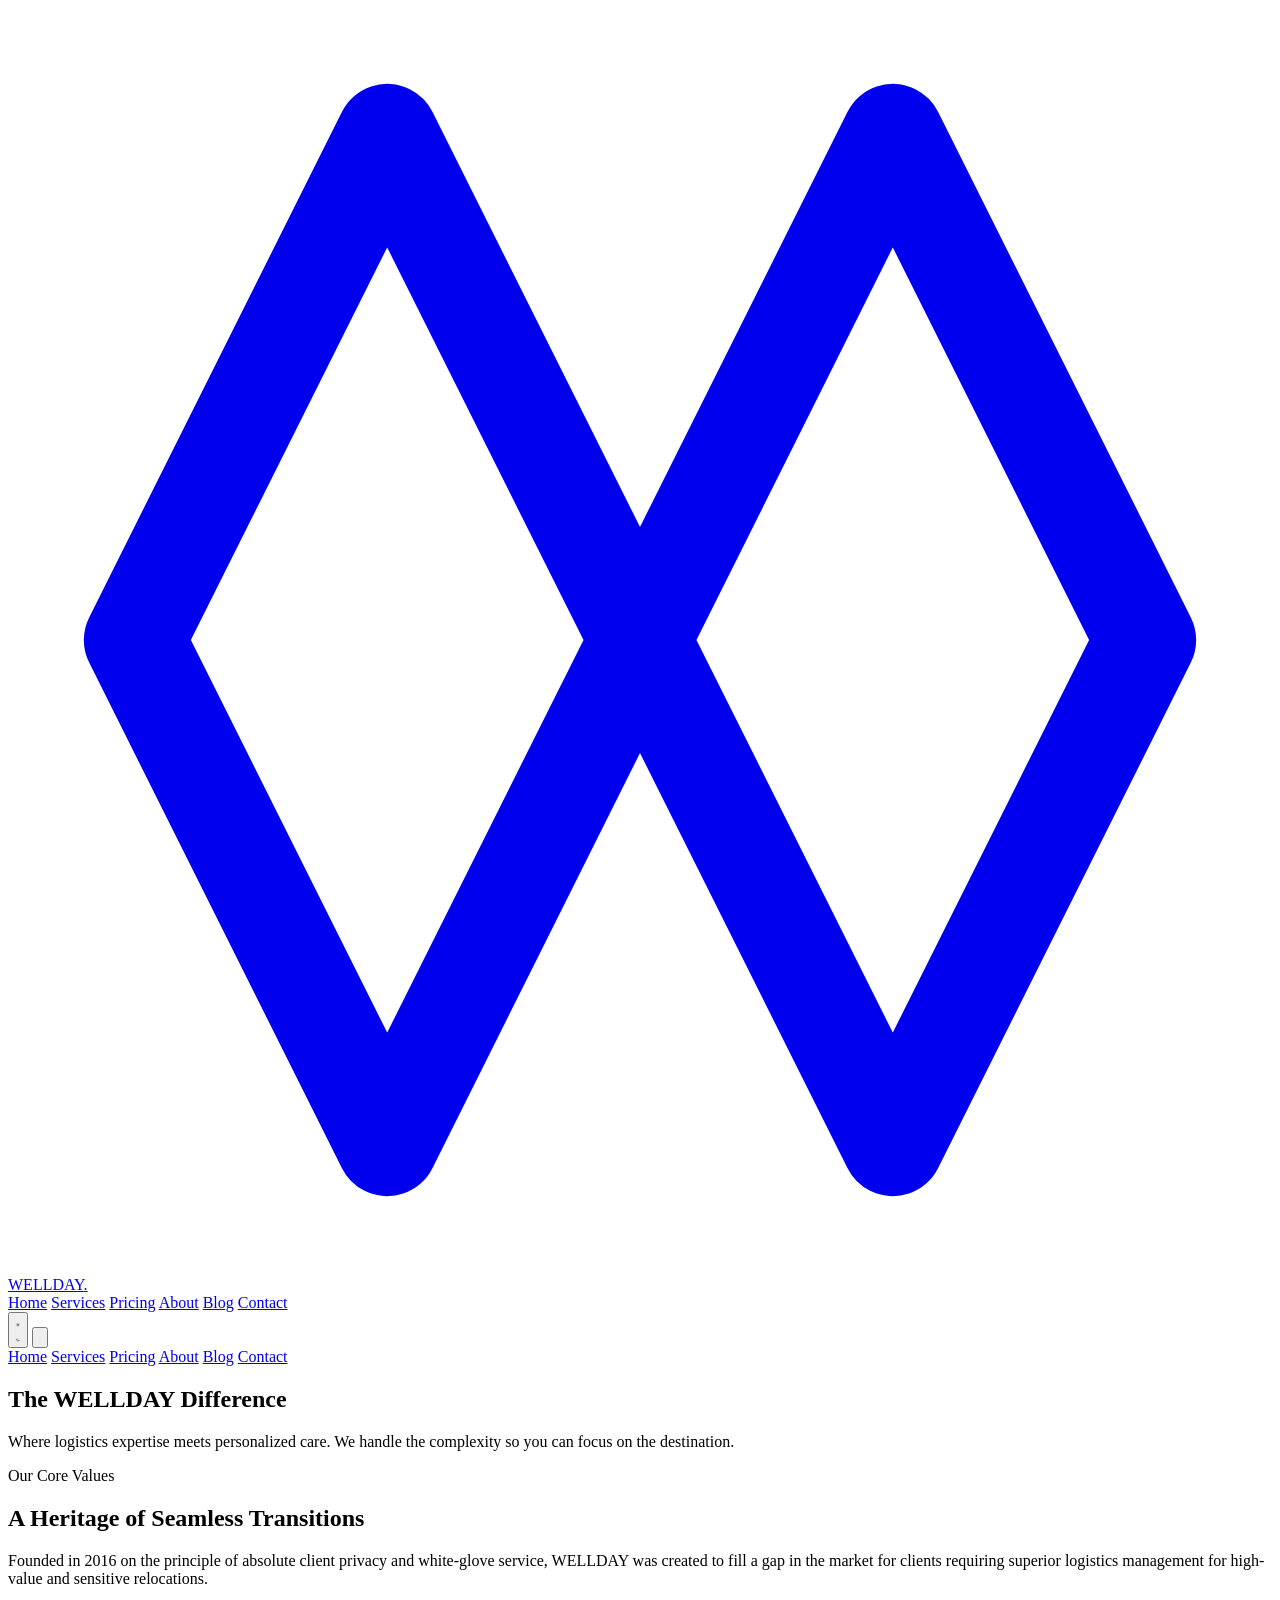
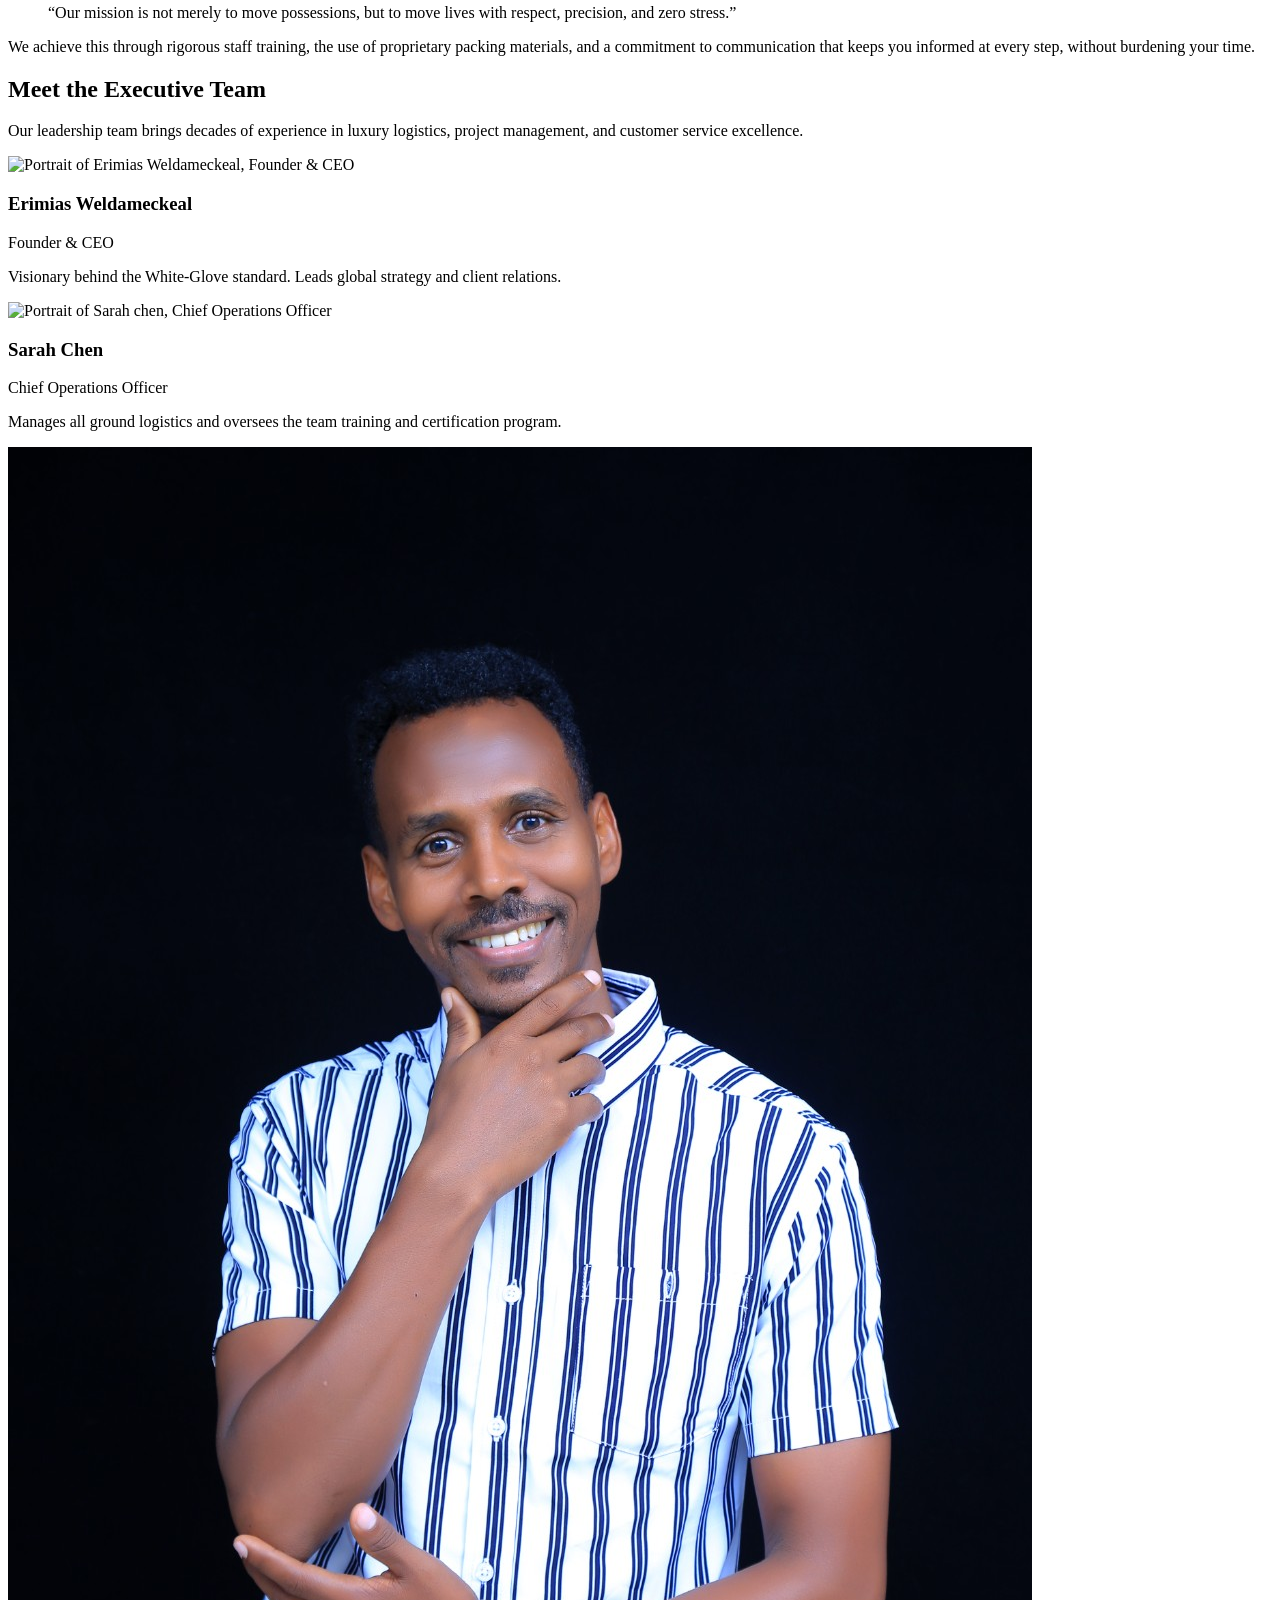
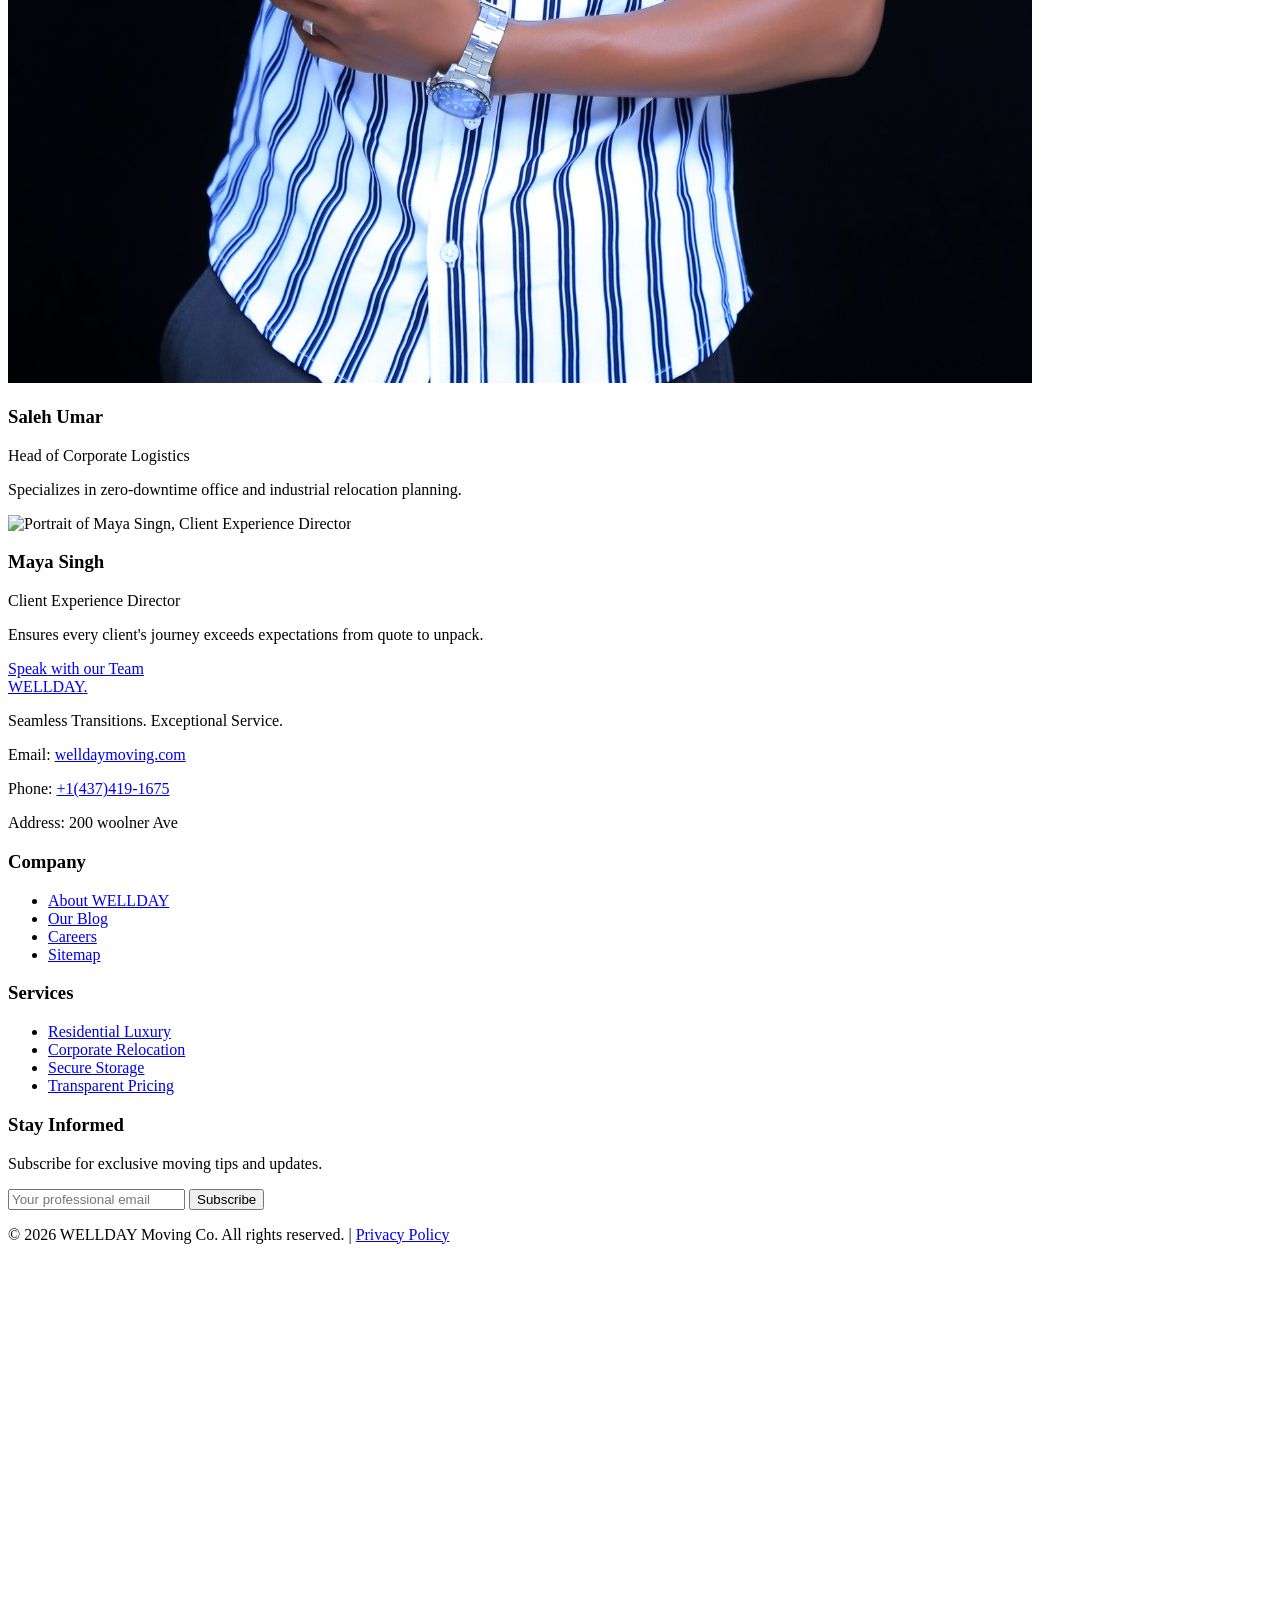
==== commit 18e5ced6: "New changes" ====
--- a/about.html
+++ b/about.html
@@ -194,7 +194,7 @@
                 </a>
                 <p class="mt-4 text-gray-400 text-sm">Seamless Transitions. Exceptional Service.</p>
                 <div class="mt-6 space-y-2 text-sm text-gray-400">
-                    <p>Email: <a href="adyamjrom@gmail.com" class="hover:text-accent-gold transition">adyamjrom@gmail.com</a></p>
+                    <p>Email: <a href="welldaymoving.com" class="hover:text-accent-gold transition">welldaymoving.com</a></p>
                     <p>Phone: <a href="tel:+1(437)419-1675" class="hover:text-accent-gold transition">+1(437)419-1675</a></p>
                     <p>Address: 200 woolner Ave</p>
                 </div>
